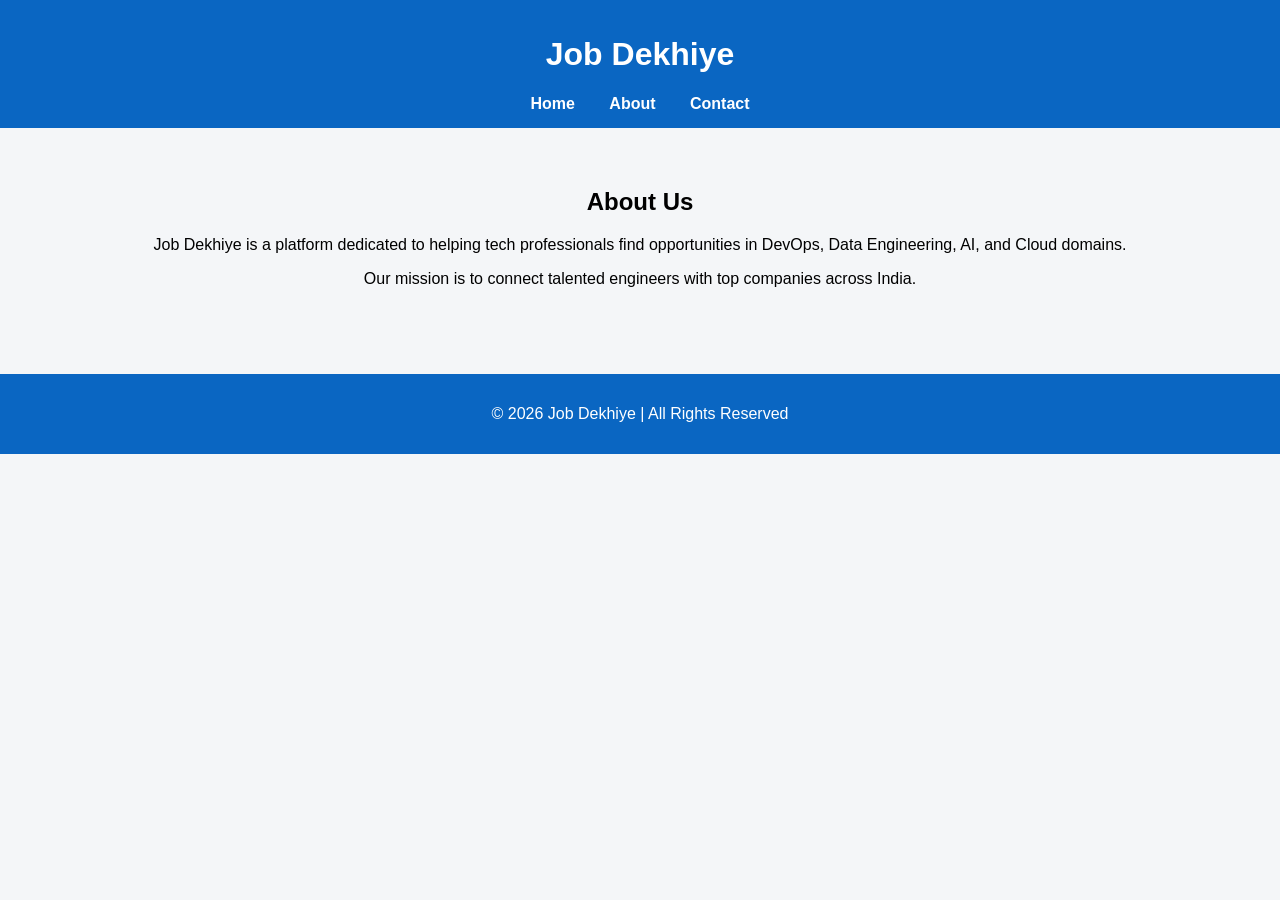
==== about.html @ 464f78d7 "jobwebsitehtml" ====
<!DOCTYPE html>
<html lang="en">
<head>
    <meta charset="UTF-8">
    <title>About - Job Dekhiye</title>
    <link rel="stylesheet" href="styles.css">
</head>
<body>

<header>
    <h1>Job Dekhiye</h1>
    <nav>
        <a href="index.html">Home</a>
        <a href="about.html">About</a>
        <a href="contact.html">Contact</a>
    </nav>
</header>

<section class="content">
    <h2>About Us</h2>
    <p>
        Job Dekhiye is a platform dedicated to helping tech professionals
        find opportunities in DevOps, Data Engineering, AI, and Cloud domains.
    </p>
    <p>
        Our mission is to connect talented engineers with top companies
        across India.
    </p>
</section>

<footer>
    <p>© 2026 Job Dekhiye | All Rights Reserved</p>
</footer>

</body>
</html>
---- styles.css ----
body {
    font-family: Arial, sans-serif;
    margin: 0;
    background-color: #f4f6f8;
}

header {
    background-color: #0a66c2;
    color: white;
    padding: 15px;
    text-align: center;
}

nav a {
    color: white;
    margin: 0 15px;
    text-decoration: none;
    font-weight: bold;
}

nav a:hover {
    text-decoration: underline;
}

.hero {
    text-align: center;
    padding: 40px;
    background-color: #e3f2fd;
}

.jobs {
    display: flex;
    justify-content: center;
    flex-wrap: wrap;
    padding: 20px;
}

.job-card {
    background: white;
    width: 250px;
    margin: 15px;
    padding: 20px;
    border-radius: 8px;
    box-shadow: 0 0 10px rgba(0,0,0,0.1);
}

.job-card h3 {
    margin-top: 0;
}

button {
    background-color: #0a66c2;
    color: white;
    border: none;
    padding: 10px;
    width: 100%;
    border-radius: 5px;
    cursor: pointer;
}

button:hover {
    background-color: #004182;
}

.content {
    padding: 40px;
    text-align: center;
}

footer {
    text-align: center;
    padding: 15px;
    background-color: #0a66c2;
    color: white;
    margin-top: 30px;
}
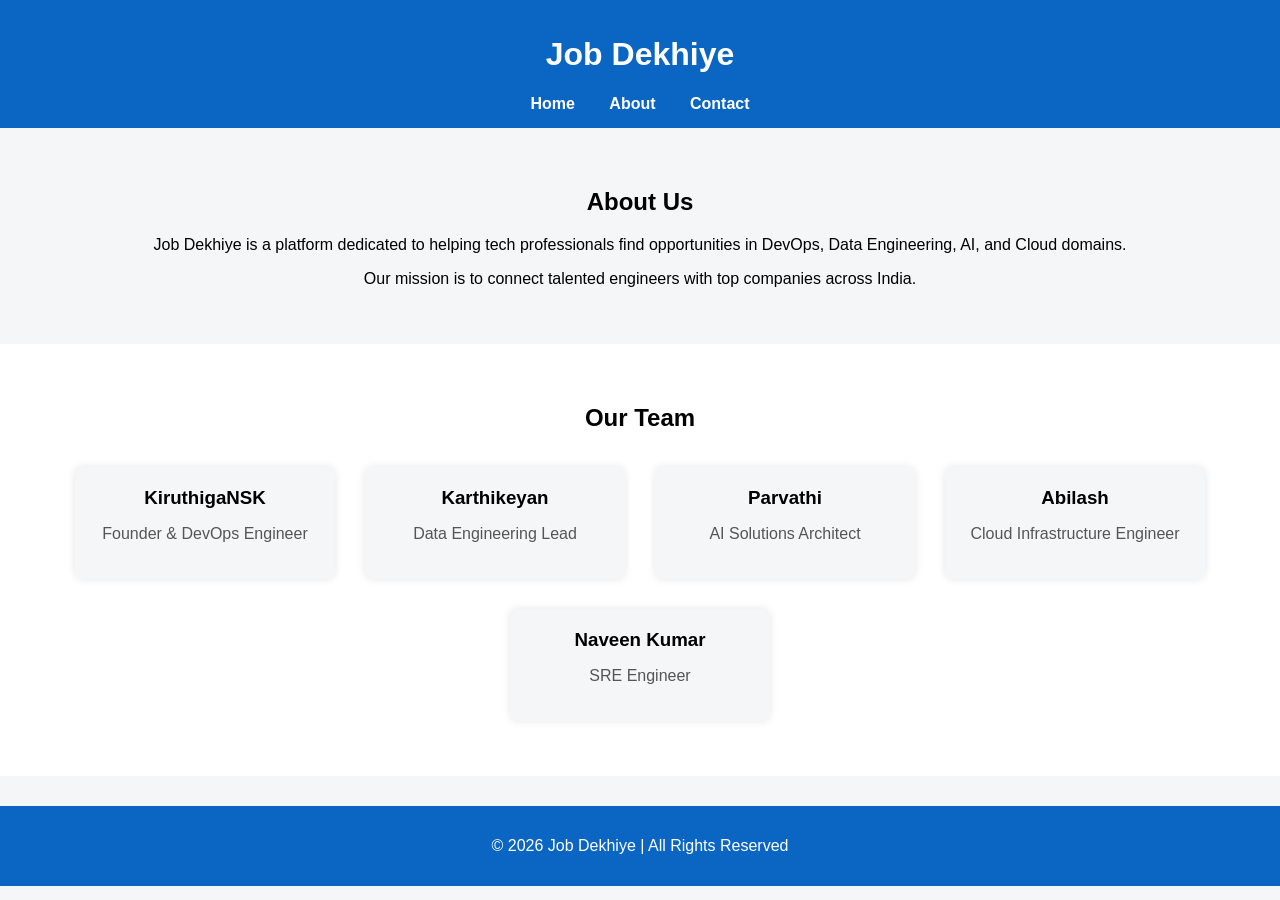
==== commit 4c8e36a1: "modified team member details in about and styles" ====
--- a/about.html
+++ b/about.html
@@ -28,6 +28,39 @@
     </p>
 </section>
 
+<section class="team">
+    <h2>Our Team</h2>
+
+    <div class="team-container">
+
+        <div class="team-card">
+            <h3>KiruthigaNSK</h3>
+            <p>Founder & DevOps Engineer</p>
+        </div>
+
+        <div class="team-card">
+            <h3>Karthikeyan</h3>
+            <p>Data Engineering Lead</p>
+        </div>
+
+        <div class="team-card">
+            <h3>Parvathi</h3>
+            <p>AI Solutions Architect</p>
+        </div>
+
+        <div class="team-card">
+            <h3>Abilash</h3>
+            <p>Cloud Infrastructure Engineer</p>
+        </div>
+
+        <div class="team-card">
+            <h3>Naveen Kumar</h3>
+            <p>SRE Engineer</p>
+        </div>
+
+    </div>
+</section>
+
 <footer>
     <p>© 2026 Job Dekhiye | All Rights Reserved</p>
 </footer>
--- a/styles.css
+++ b/styles.css
@@ -67,6 +67,36 @@
     text-align: center;
 }
 
+.team {
+    padding: 40px;
+    text-align: center;
+    background-color: #ffffff;
+}
+
+.team-container {
+    display: flex;
+    justify-content: center;
+    flex-wrap: wrap;
+    margin-top: 20px;
+}
+
+.team-card {
+    background: #f4f6f8;
+    width: 220px;
+    margin: 15px;
+    padding: 20px;
+    border-radius: 8px;
+    box-shadow: 0 0 8px rgba(0,0,0,0.1);
+}
+
+.team-card h3 {
+    margin: 0;
+}
+
+.team-card p {
+    color: #555;
+}
+
 footer {
     text-align: center;
     padding: 15px;
